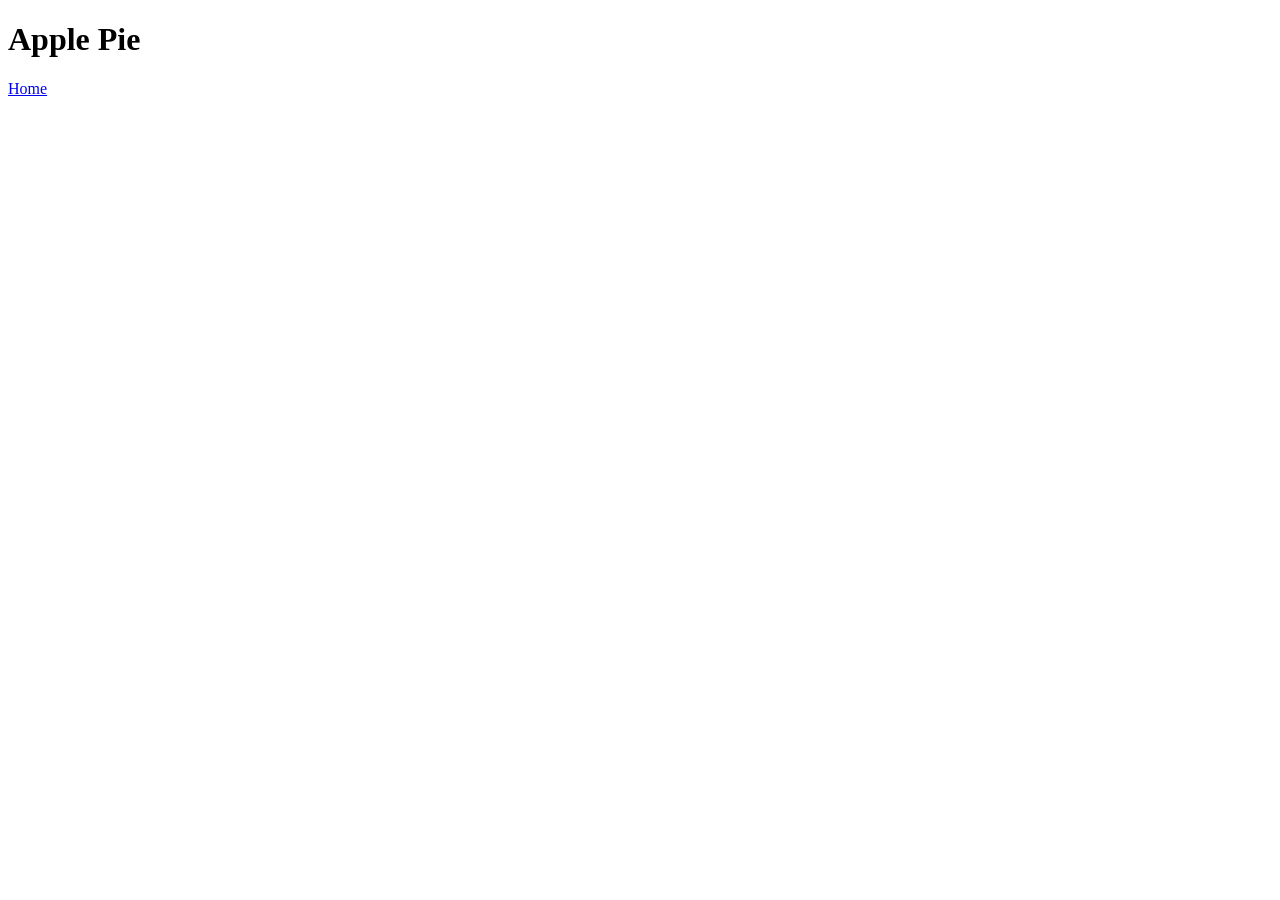
==== recipes/applepie.html @ 8da694d6 "Add basic website structure Added three recipe pages and linked them together" ====
<!DOCTYPE html>
<html lang="en">
    <head>
        <meta charset="UTF-8">
        <title>Apple Pie</title>
    </head>

    <body>
        <h1>Apple Pie</h1>

        <a href="../index.html">Home</a>
    </body>
</html>
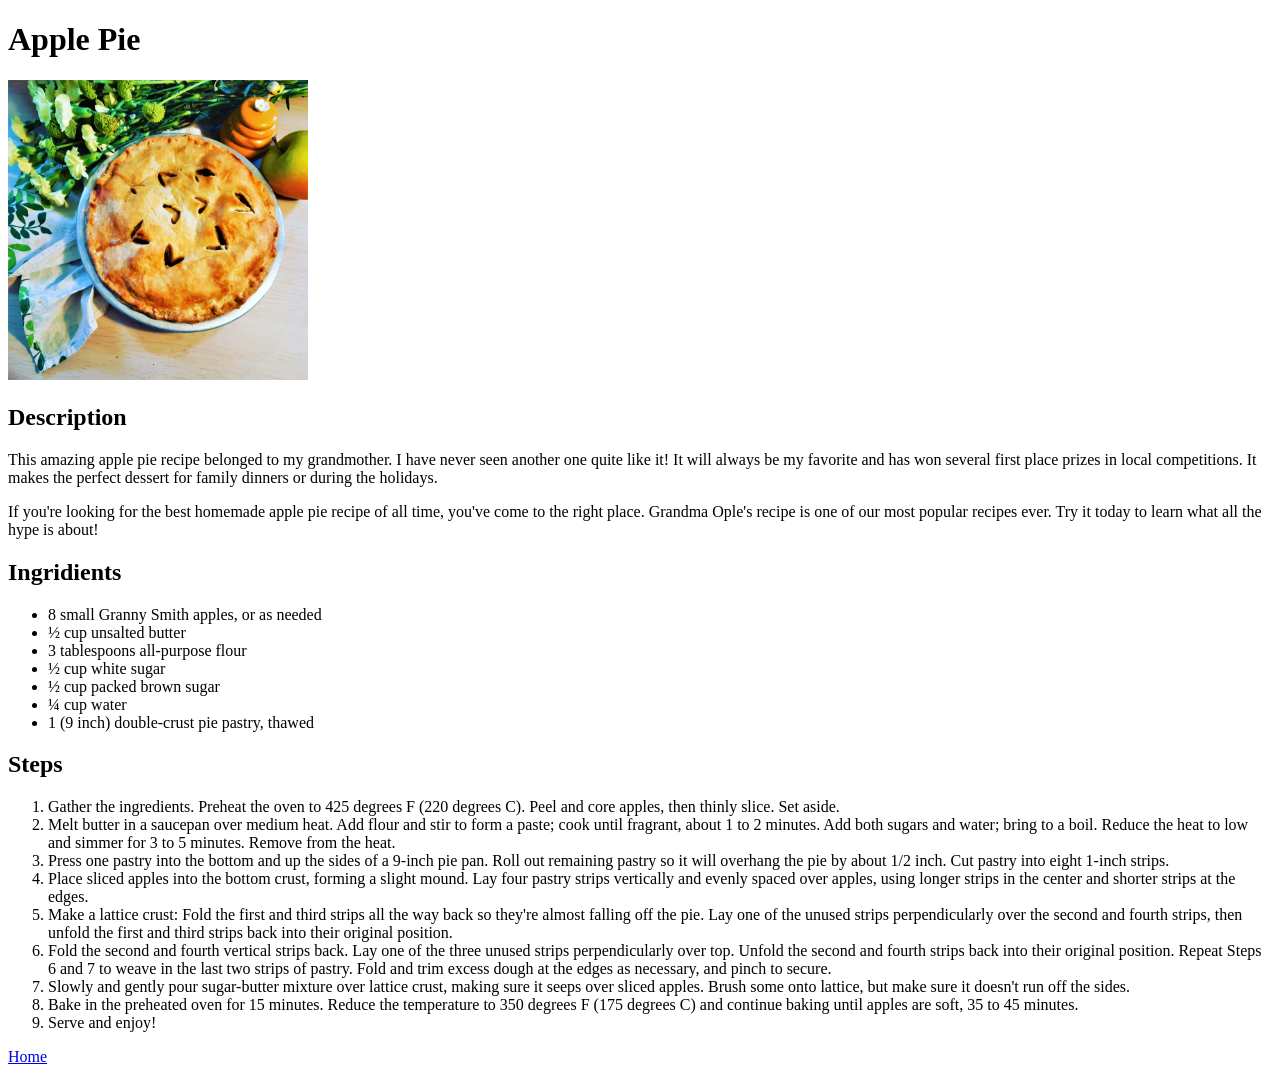
==== commit a067e019: "Add ingredients and steps to all recipe pages" ====
--- a/recipes/applepie.html
+++ b/recipes/applepie.html
@@ -8,6 +8,48 @@
     <body>
         <h1>Apple Pie</h1>
 
-        <a href="../index.html">Home</a>
+        <img src="../img/applepie.jpg" width="300">
+
+        <h2>Description</h2>
+
+        <p>This amazing apple pie recipe belonged to my grandmother. I have never seen another one quite like it! It will always be my favorite and has won several first place prizes in local competitions. It makes the perfect dessert for family dinners or during the holidays.</p>
+
+        <p>If you're looking for the best homemade apple pie recipe of all time, you've come to the right place. Grandma Ople's recipe is one of our most popular recipes ever. Try it today to learn what all the hype is about!</p>
+
+        <h2>Ingridients</h2>
+
+        <ul>
+            <li>8 small Granny Smith apples, or as needed</li>
+            <li>½ cup unsalted butter</li>
+            <li>3 tablespoons all-purpose flour</li>
+            <li>½ cup white sugar</li>
+            <li>½ cup packed brown sugar</li>
+            <li>¼ cup water</li>
+            <li>1 (9 inch) double-crust pie pastry, thawed</li> 
+        </ul>
+
+        <h2>Steps</h2>
+
+        <ol>
+            <li>Gather the ingredients. Preheat the oven to 425 degrees F (220 degrees C). Peel and core apples, then thinly slice. Set aside.</li>
+            
+            <li>Melt butter in a saucepan over medium heat. Add flour and stir to form a paste; cook until fragrant, about 1 to 2 minutes. Add both sugars and water; bring to a boil. Reduce the heat to low and simmer for 3 to 5 minutes. Remove from the heat.</li>
+            
+            <li>Press one pastry into the bottom and up the sides of a 9-inch pie pan. Roll out remaining pastry so it will overhang the pie by about 1/2 inch. Cut pastry into eight 1-inch strips.</li>
+            
+            <li>Place sliced apples into the bottom crust, forming a slight mound. Lay four pastry strips vertically and evenly spaced over apples, using longer strips in the center and shorter strips at the edges.</li>
+            
+            <li>Make a lattice crust: Fold the first and third strips all the way back so they're almost falling off the pie. Lay one of the unused strips perpendicularly over the second and fourth strips, then unfold the first and third strips back into their original position.</li>
+            
+            <li>Fold the second and fourth vertical strips back. Lay one of the three unused strips perpendicularly over top. Unfold the second and fourth strips back into their original position. Repeat Steps 6 and 7 to weave in the last two strips of pastry. Fold and trim excess dough at the edges as necessary, and pinch to secure.</li>
+            
+            <li>Slowly and gently pour sugar-butter mixture over lattice crust, making sure it seeps over sliced apples. Brush some onto lattice, but make sure it doesn't run off the sides.</li>
+            
+            <li>Bake in the preheated oven for 15 minutes. Reduce the temperature to 350 degrees F (175 degrees C) and continue baking until apples are soft, 35 to 45 minutes.</li>
+            
+            <li>Serve and enjoy!</li>
+        </ol>
+
+        <p><a href="../index.html">Home</a></p>
     </body>
 </html>
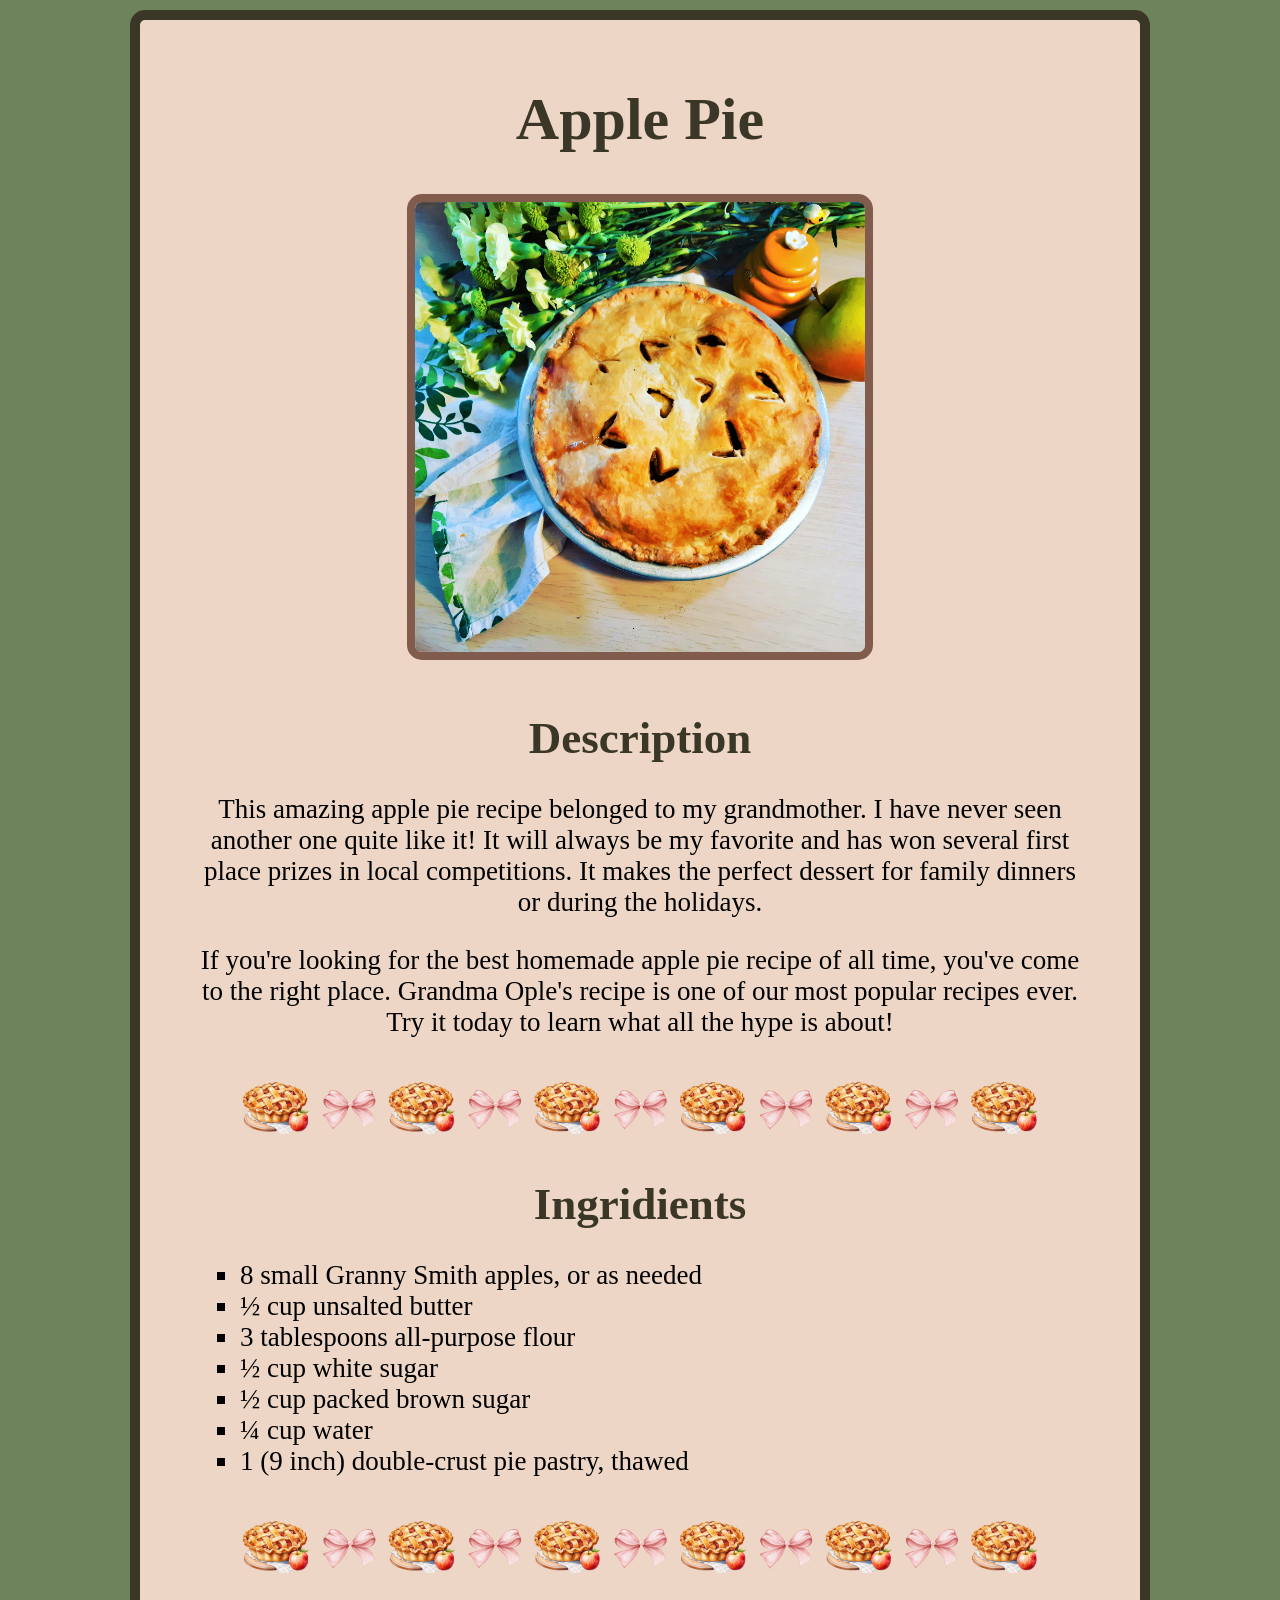
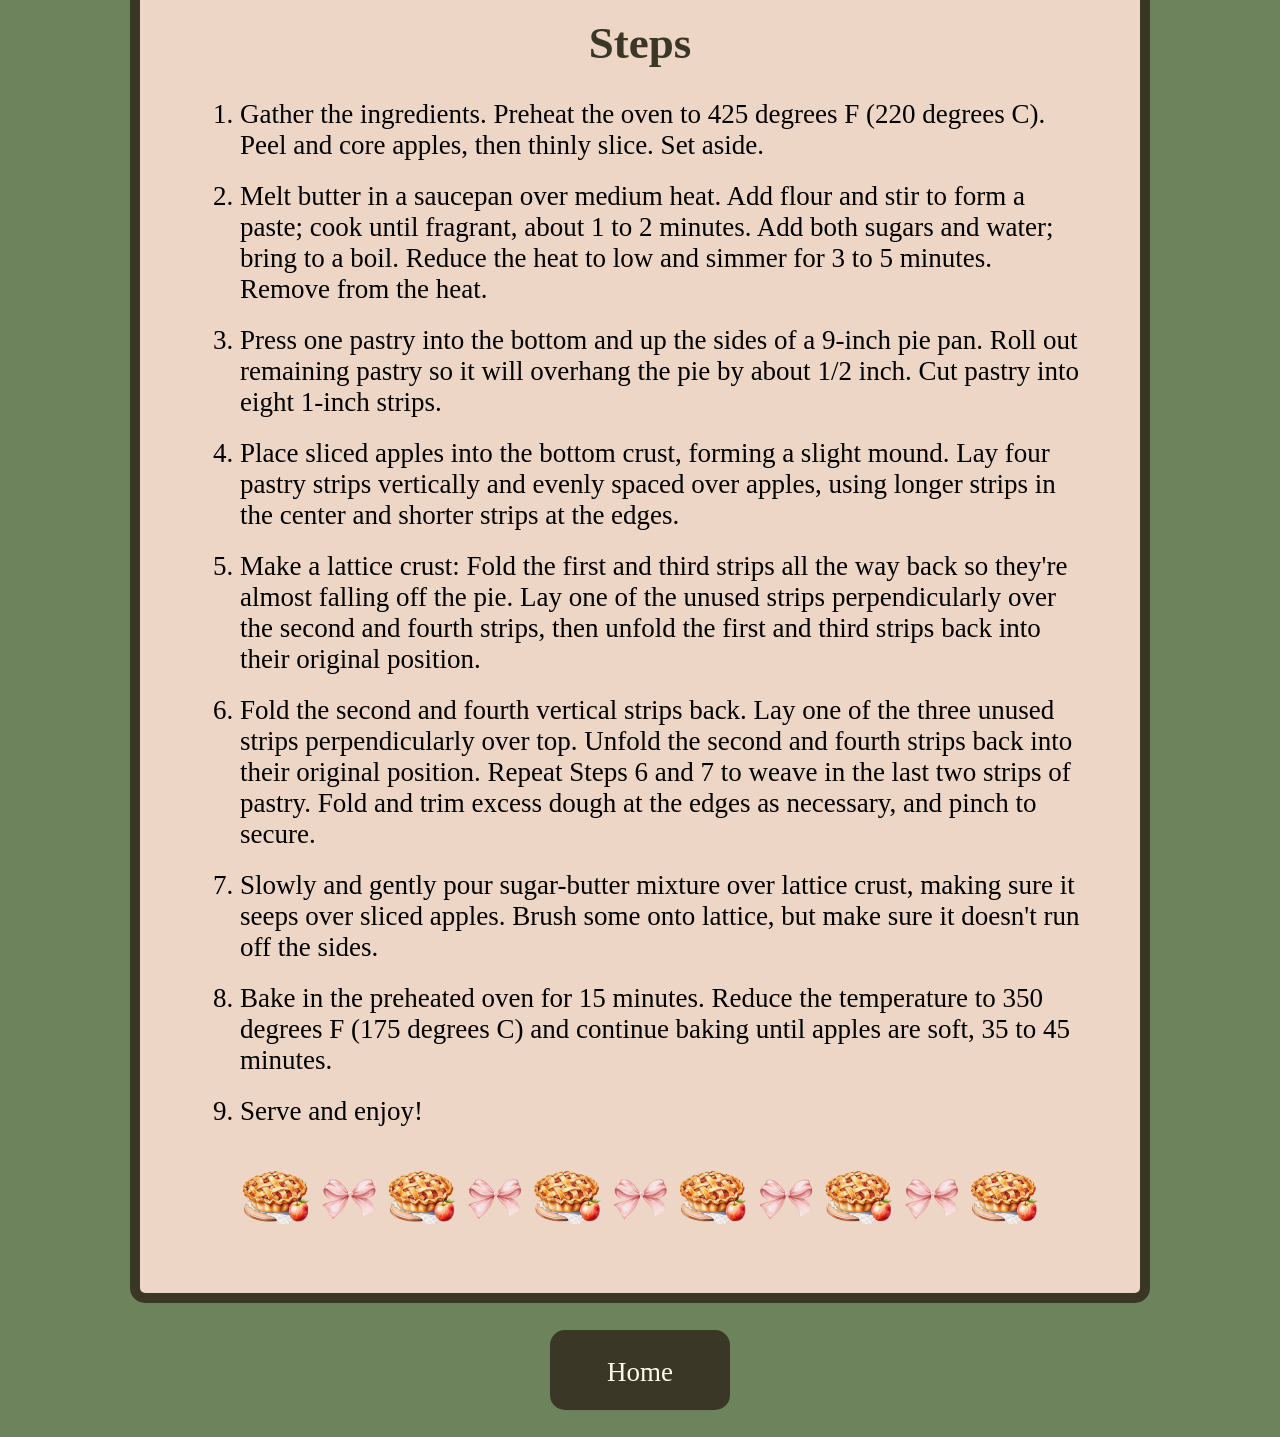
==== commit 1b5a5436: "Add CSS styling to all pages" ====
--- a/recipes/applepie.html
+++ b/recipes/applepie.html
@@ -3,20 +3,29 @@
     <head>
         <meta charset="UTF-8">
         <title>Apple Pie</title>
+        <link rel="stylesheet" href="./style.css">
     </head>
 
     <body>
+
+<div class="main">        
         <h1>Apple Pie</h1>
 
-        <img src="../img/applepie.jpg" width="300">
-
-        <h2>Description</h2>
+     <div class="recipe-image"> 
+        <img src="../img/applepie.jpg" alt="a baked apple pie in a baking dish, with a decorative towel and a bunch of flowers in the background.">
+     </div>
+             
+    <h2>Description</h2>
 
         <p>This amazing apple pie recipe belonged to my grandmother. I have never seen another one quite like it! It will always be my favorite and has won several first place prizes in local competitions. It makes the perfect dessert for family dinners or during the holidays.</p>
 
         <p>If you're looking for the best homemade apple pie recipe of all time, you've come to the right place. Grandma Ople's recipe is one of our most popular recipes ever. Try it today to learn what all the hype is about!</p>
 
-        <h2>Ingridients</h2>
+    <div class="divider-box">    
+        <a><img src="../img/apple-pie-divider.png" alt="divider with apple pies and ribbons" class="apple-divider"></a>
+    </div>
+
+    <h2>Ingridients</h2>
 
         <ul>
             <li>8 small Granny Smith apples, or as needed</li>
@@ -28,9 +37,13 @@
             <li>1 (9 inch) double-crust pie pastry, thawed</li> 
         </ul>
 
-        <h2>Steps</h2>
+    <div class="divider-box">    
+        <a><img src="../img/apple-pie-divider.png" alt="divider with apple pies and ribbons" class="apple-divider"></a>
+    </div>
 
-        <ol>
+    <h2>Steps</h2>
+
+        <ol class="steps">
             <li>Gather the ingredients. Preheat the oven to 425 degrees F (220 degrees C). Peel and core apples, then thinly slice. Set aside.</li>
             
             <li>Melt butter in a saucepan over medium heat. Add flour and stir to form a paste; cook until fragrant, about 1 to 2 minutes. Add both sugars and water; bring to a boil. Reduce the heat to low and simmer for 3 to 5 minutes. Remove from the heat.</li>
@@ -49,7 +62,14 @@
             
             <li>Serve and enjoy!</li>
         </ol>
+    
+    <div class="divider-box">    
+        <a><img src="../img/apple-pie-divider.png" alt="divider with apple pies and ribbons" class="apple-divider"></a>
+    </div>
 
-        <p><a href="../index.html">Home</a></p>
+</div>        
+
+        <p class="home"><a href="../index.html">Home</a></p>
+
     </body>
 </html>
--- a/recipes/style.css
+++ b/recipes/style.css
@@ -0,0 +1,94 @@
+body {
+    background-color: #6d835c;
+    margin: auto;
+    text-align: center;
+}
+
+h1, h2, h3 {
+    font-family: "Lucida Bright", Georgia, serif;
+    margin-bottom: 30px;
+    color: #3a3726;
+}
+
+h1 {
+    font-size: 60px;
+}
+
+h2 {
+    font-size: 45px;
+}
+
+h3 {
+    font-size: 35px;
+    color: #815c4c;
+}
+
+li, p {
+    font-size: 27px;
+}
+
+ul {
+   list-style: square;
+   text-align: left;
+}
+
+ol {
+    text-align: left;
+}
+
+.steps li {
+    margin-bottom: 20px;
+}
+
+.recipe-image img{
+    width: 450px;
+    border: 8px solid #815c4c;
+    border-radius: 15px;
+    margin: 10px;
+}
+
+.main {
+    box-sizing: border-box;
+    margin-left: auto;
+    margin-right: auto;
+    border-radius: 15px;
+    border: 10px solid #3a3726;
+    width: 1020px;
+    padding: 25px 60px;
+    margin-top: 10px;
+    background-color: #edd6c6;
+}
+
+.divider-box {
+    text-align: center;
+    margin: 40px 20px;
+}
+
+.apple-divider {
+    width: 800px;
+}
+
+.ingridients-divider {
+    width: 620px;
+}
+
+.cookie-divider {
+    width: 850px;
+}
+
+.home a {
+    background-color: #3a3726;
+    color: #fffdee;
+    border-radius: 15px;
+    text-decoration: none;
+    display: inline-block;
+    box-sizing: border-box;
+    padding: 1em 2em;
+    height: 80px;
+    width: 180px;
+}
+
+.home a:hover {
+    background-color: #edd6c6;
+    color: #3a3726;
+}
